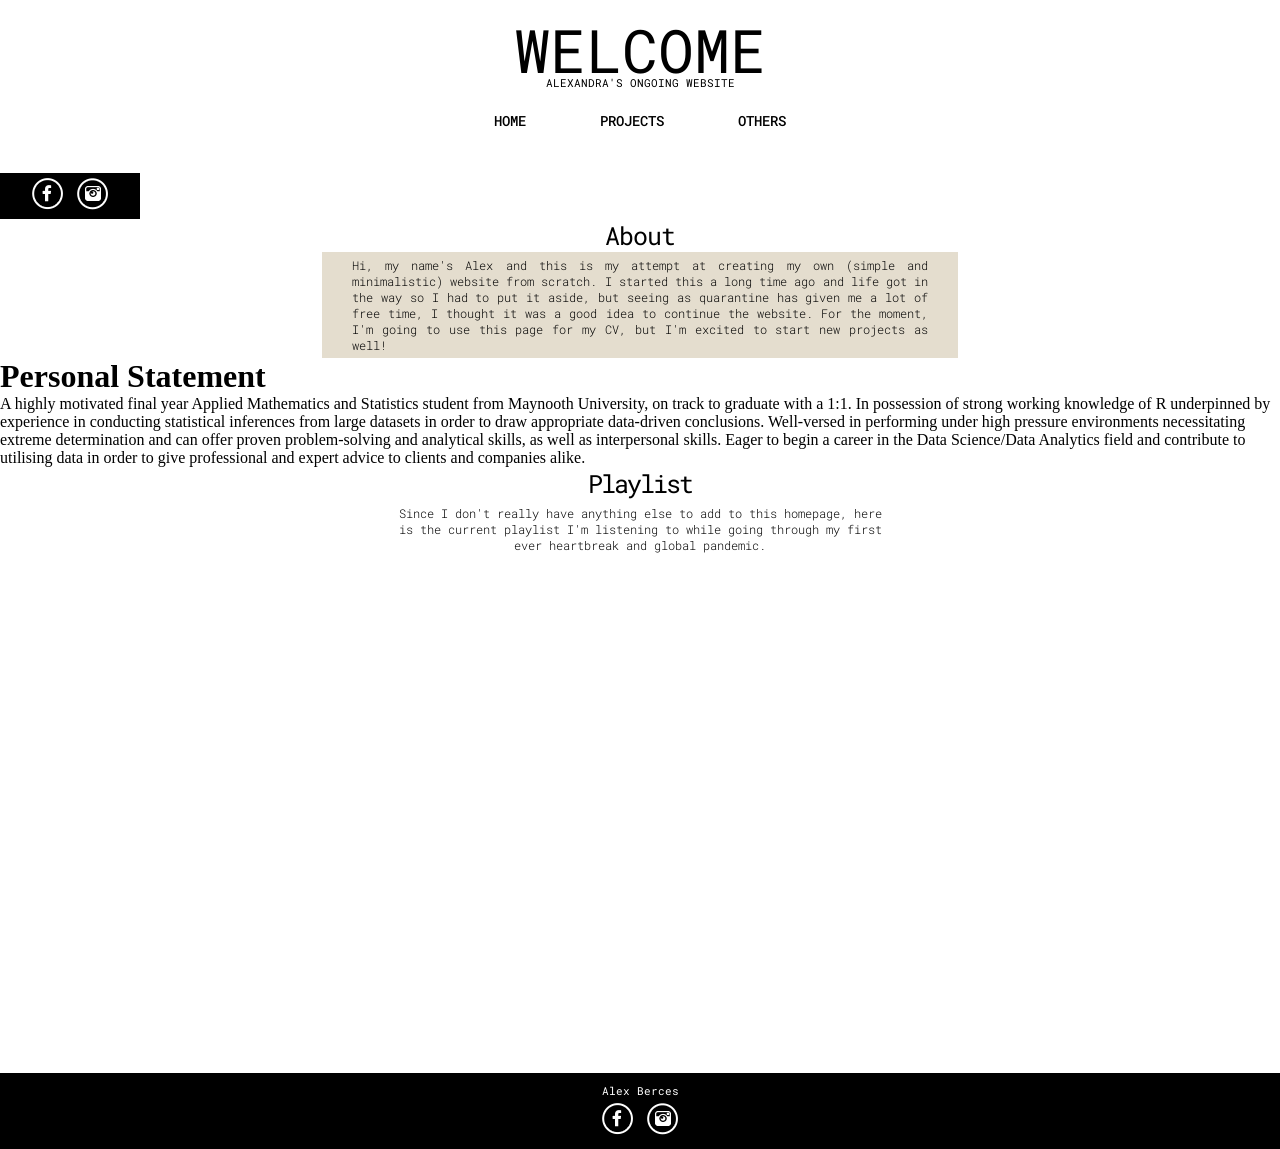
==== home.html @ 8e077fb0 "Update home.html" ====
<DOCTYPE html>
<html>
    <head>
        <title>Alexandra Berces</title>
        <link type="text/css" rel="stylesheet" href="home.css">
        <link rel="icon" href="favicon.ico">
        <link href="https://fonts.googleapis.com/css?family=Roboto+Mono:100,300,400,500" rel="stylesheet">
    </head>
    <body>
        <div class="header">
        <p id="welcome">Welcome</p>
        <p id="intro">Alexandra's Ongoing Website</p>
        </div>
        <div class="nav">
            <p id="Home"><a href="home.html">Home</a></p>
            <p id="Projects"><a href="projects.html">Projects</a></p>
            <p id="Others"><a href="others.html">Others</a></p>
        </div>
        
        <div class="social">
            <a href="http://facebook.com"><img src="facebook.png"></a>
            <a href="http://instagram.com/aloberces"><img src="instagram.png"></a>
        </div>
        
        <div class="about">
            <h1 id="About">About</h1>
            <div id="aboutme"><p>Hi, my name's Alex and this is my attempt at creating my own (simple and minimalistic) website from scratch. I started this a long time ago and life got in the way so I had to put it aside, but seeing as quarantine has given me a lot of free time, I thought it was a good idea to continue the website. For the moment, I'm going to use this page for my CV, but I'm excited to start new projects as well!</p></div>
        </div>
        
        <div class="pp">
            <h1 id="pp">Personal Statement</h1>
            <div id="pp"><p>A highly motivated final year Applied Mathematics and Statistics student from Maynooth University, on track to graduate with a 1:1. In possession of strong working knowledge of R underpinned by experience in conducting statistical inferences from large datasets in order to draw appropriate data-driven conclusions. Well-versed in performing under high pressure environments necessitating extreme determination and can offer proven problem-solving and analytical skills, as well as interpersonal skills.
Eager to begin a career in the Data Science/Data Analytics field and contribute to utilising data in order to give professional and expert advice to clients and companies alike.</p></div>
        </div>
        
        <div class="playlist">
            <h1 id="playlist">Playlist</h1>
            <p>Since I don't really have anything else to add to this homepage, here is the current playlist I'm listening to while going through my first ever heartbreak and global pandemic.</p>
            <iframe src="https://open.spotify.com/embed/playlist/742BG7AwKCGA3WGhlbBtbp" width="300" height="480" frameborder="0" allowtransparency="true" allow="encrypted-media"></iframe>
        </div>
        
        <div class="footer">
            <p>Alex Berces</p>
            <div id="socialfooter">
            <a href="http://facebook.com"><img src="facebook.png"></a>
            <a href="http://instagram.com/aloberces"><img src="instagram.png"></a>
            </div>
        </div>
    </body>
</html>
---- home.css ----
* {
    margin: 0px;
}

#welcome {
    font-family: Roboto Mono;
    font-size: 60px;
    text-transform: uppercase;
    font-weight: 400;
}

#intro {
    text-align: center;
    position: relative;
    top: -14px;
    font-family: Roboto Mono;
    text-transform: uppercase;
    font-size: 11px;
}

.header {
    text-align: center;
    margin-top: 10px;
}

.nav {
    width: 100%;
    min-width: 100%;
    position: relative;
    align-content: center;
    text-align: center;
}

.nav p {
    position: relative;
    top: -28px;
    align-content: center;
    display: inline-block;
    text-align: center;
    color: black;
    font-family: Roboto Mono;
    text-transform: uppercase;
    font-size: 14px;
    font-weight: 500;
    margin: 20px;
    margin-bottom: 0px;
}

.nav a {
    display: inline-block;
    text-decoration: none;
    color: black;
    padding: 15px;
    transition: all 0.6s ease 0s;
}


.nav a:hover { 
    color: white;
    background-color: black;
}

.nav a:hover {
    color: white;
}

.about {
    text-align: justify;
    align-content: center;
    position: relative;
}

#about {
    width: 100%;
    font-family: Roboto Mono;
    font-weight: 400;
    font-size: 25px;
    text-align: center;
    color: black;
    letter-spacing: -1px;
}

#aboutme {
    max-width: 45%;
    min-width: 45%;
    background-color: #E4DDCE;
    position: relative;
    align-content: center;
    padding-top: 5px;
    padding-bottom: 5px;
    padding-left: 30px;
    padding-right: 30px;
    margin-left: auto;
    margin-right: auto;
    text-align: justify;
    color: black;
    font-family: Roboto Mono;
    font-size: 12px;
    font-weight: 300;
}

.social {
    position: static;
    width: 140px;
    background-color: black;
    text-align: center;
}

.social img {
    margin: 5px;
}

.social a {
    text-align: center;
    border: 0px;
    position: relative;
}

.interests {
    width: 100%;
    height: 250px;
    align-content: center;
    text-align: center;
    display: inline-block;
    position: relative;
    top: 15px;
    min-width: 100%;
    max-width: 100%;
    margin-left: auto;
    margin-right: auto;
}

#interests {
    width: 100%;
    font-family: Roboto Mono;
    font-weight: 400;
    font-size: 25px;
    text-align: center;
    color: black;
    letter-spacing: -2px;
    padding-bottom: 5px;
}

.interests div {
    display: inline-block;
    align-content: center;
    text-align: center;
    margin: 0px;
    height: 180px;
}

.interests img {
    min-height: 180px;
    max-height: 180px;
    margin: 0px;
}

.interests div p {
    position: relative;
    top: -180px;
    height: 105px;
    padding-top: 75px;
    font-family: Roboto Mono;
    font-size: 13px;
    text-transform: uppercase;
    color: transparent;
}

.interests div p:hover {
    transition: all 0.6s ease 0s;
    background-color: black; opacity: 0.9;
    color: white;
}

#movies p {
    margin: 0px;
}

#manga p {
    margin: 0px;
}

#anime p {
    margin: 0px;
}

.playlist {
    position: relative;
}

#playlist {
    position: relative;
    width: 100%;
    font-family: Roboto Mono;
    font-weight: 400;
    font-size: 25px;
    text-align: center;
    color: black;
    letter-spacing: -2px;
    padding-bottom: 5px;
}

.playlist p {
    position: relative;
    align-content: center;
    text-align: center;
    color: black;
    font-family: Roboto Mono;
    font-size: 12px;
    font-weight: 300;
    margin-bottom: 10px;
    max-width: 500px;
    min-width: 500px;
    margin-left: auto;
    margin-right: auto;
}

iframe {
    max-width: 400px;
    width: 400px;
    position: relative;
    margin-left: auto;
    margin-right: auto;
    display: block;
}

.footer {
    position: relative;
    top: 30px;
    width: 100%;
    background-color: black;
    height: 60px;
    max-height: 60px;
}

.footer p {
    padding-top: 10px;
    text-align: center;
    color: white;
    font-family: Roboto Mono;
    font-size: 11px;
    font-weight: 100px;
}


#socialfooter {
    position: static;
    width: 100%;
    background-color: black;
    text-align: center;
    padding-bottom: 5px;
}

#socialfooter img {
    margin: 5px;
}

#socialfooter a {
    text-align: center;
    border: 0px;
    position: relative;
}
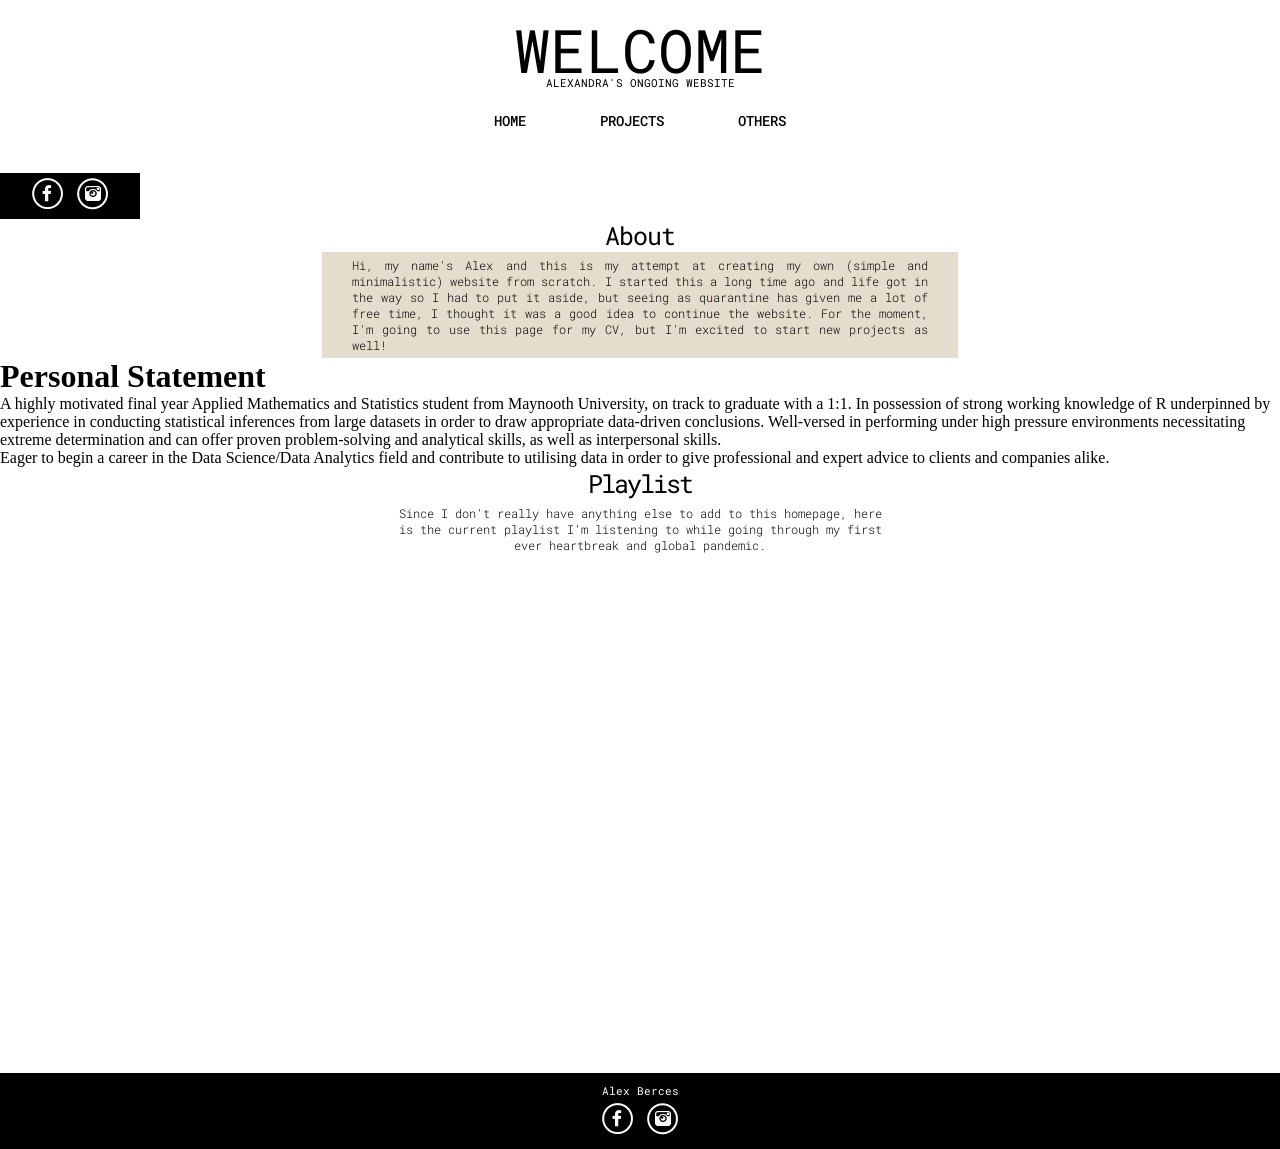
==== commit 9b32f3d8: "Update home.html" ====
--- a/home.html
+++ b/home.html
@@ -28,9 +28,9 @@
         </div>
         
         <div class="pp">
-            <h1 id="pp">Personal Statement</h1>
-            <div id="pp"><p>A highly motivated final year Applied Mathematics and Statistics student from Maynooth University, on track to graduate with a 1:1. In possession of strong working knowledge of R underpinned by experience in conducting statistical inferences from large datasets in order to draw appropriate data-driven conclusions. Well-versed in performing under high pressure environments necessitating extreme determination and can offer proven problem-solving and analytical skills, as well as interpersonal skills.
-Eager to begin a career in the Data Science/Data Analytics field and contribute to utilising data in order to give professional and expert advice to clients and companies alike.</p></div>
+            <h1 id="pptitle">Personal Statement</h1>
+            <div id="pp"><p>A highly motivated final year Applied Mathematics and Statistics student from Maynooth University, on track to graduate with a 1:1. In possession of strong working knowledge of R underpinned by experience in conducting statistical inferences from large datasets in order to draw appropriate data-driven conclusions. Well-versed in performing under high pressure environments necessitating extreme determination and can offer proven problem-solving and analytical skills, as well as interpersonal skills.</p>
+            <p>Eager to begin a career in the Data Science/Data Analytics field and contribute to utilising data in order to give professional and expert advice to clients and companies alike.</p></div>
         </div>
         
         <div class="playlist">
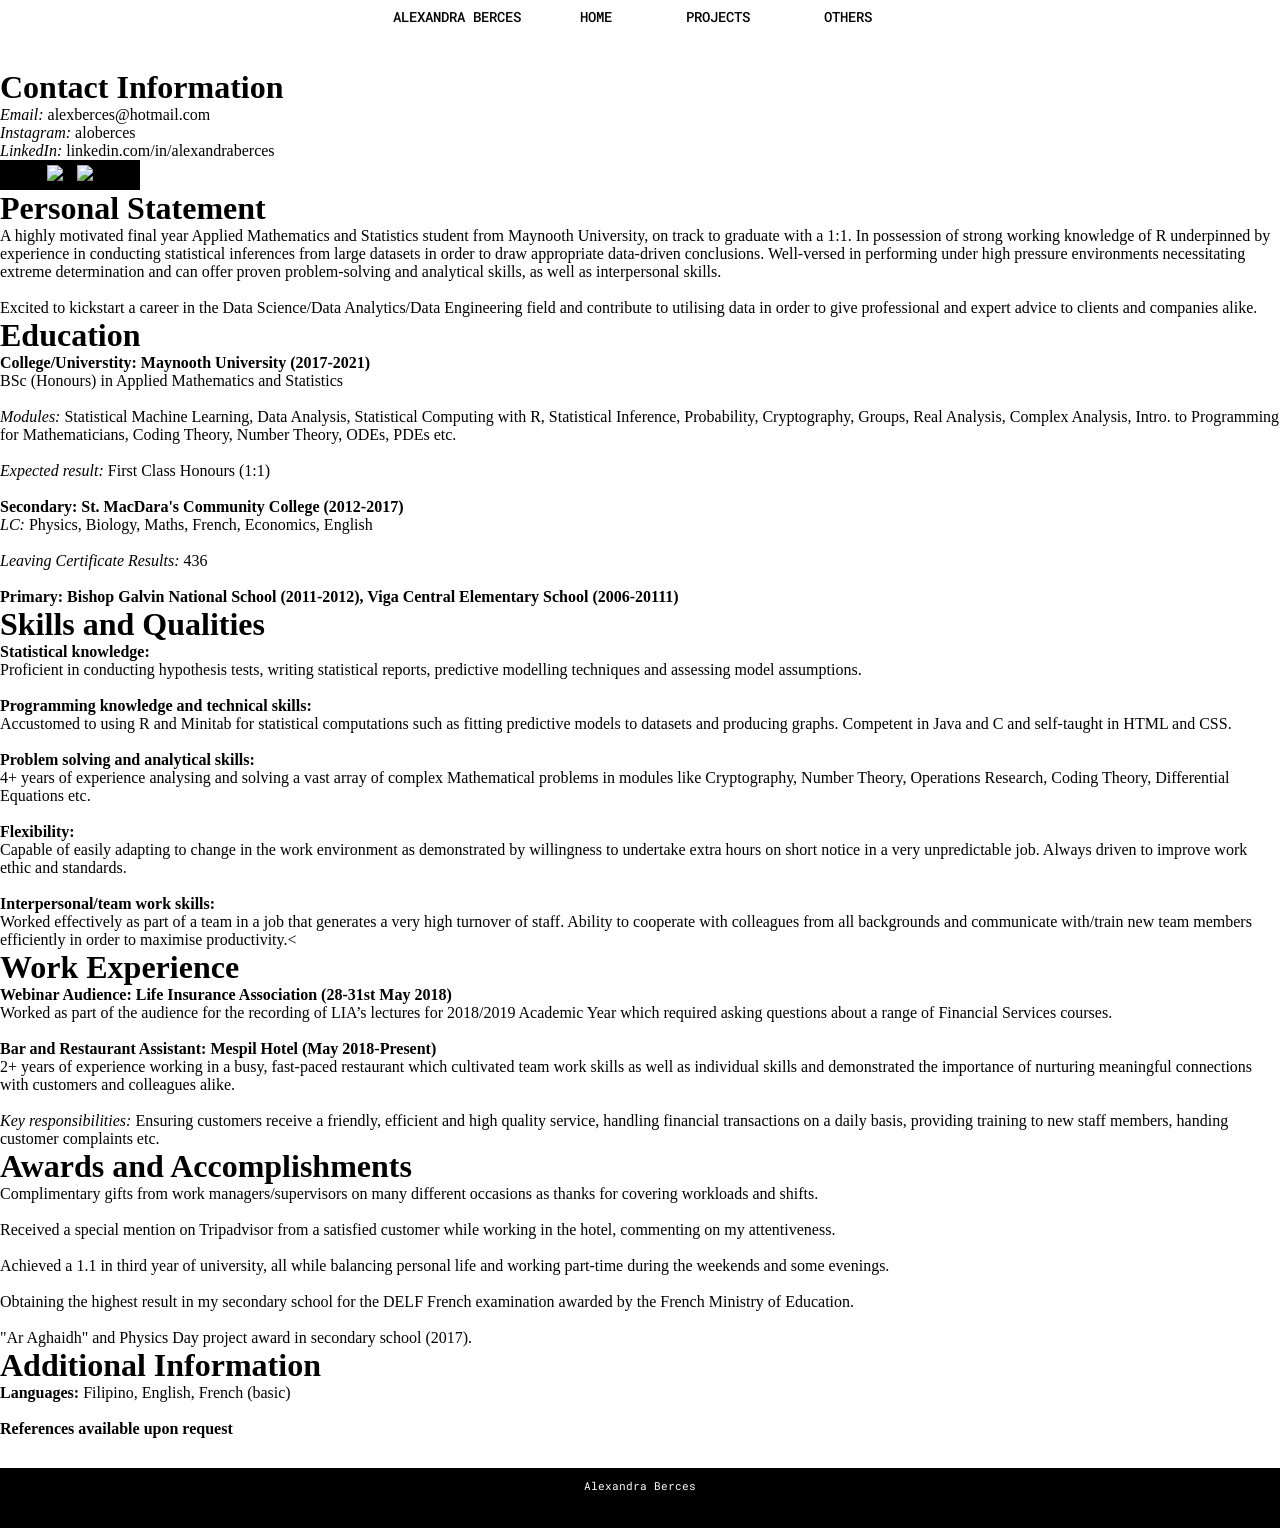
==== commit 793748ce: "Update home.html" ====
--- a/home.html
+++ b/home.html
@@ -7,44 +7,109 @@
         <link href="https://fonts.googleapis.com/css?family=Roboto+Mono:100,300,400,500" rel="stylesheet">
     </head>
     <body>
-        <div class="header">
-        <p id="welcome">Welcome</p>
-        <p id="intro">Alexandra's Ongoing Website</p>
-        </div>
         <div class="nav">
+            <p id="name">Alexandra Berces</p>
             <p id="Home"><a href="home.html">Home</a></p>
             <p id="Projects"><a href="projects.html">Projects</a></p>
             <p id="Others"><a href="others.html">Others</a></p>
         </div>
         
-        <div class="social">
-            <a href="http://facebook.com"><img src="facebook.png"></a>
-            <a href="http://instagram.com/aloberces"><img src="instagram.png"></a>
+        <!--<div class="about">
+            <h1 id="About">About</h1>
+            <div id="aboutme"><p>Hi, my name's Alex and this is my attempt at creating my own (simple and minimalistic) website from scratch. I started this a long time ago and life got in the way so I had to put it aside, but seeing as quarantine has given me a lot of free time, I thought it was a good idea to continue the website. For the moment, I'm going to use this page for my CV, but I'm excited to start new projects as well!</p></div>
+        </div>-->
+
+        <div class="contact">
+            <h1 id="contacttitle">Contact Information</h1>
+            <div id="contact">
+                <p>
+                <i>Email: </i>alexberces@hotmail.com<br>
+                <i>Instagram: </i>aloberces<br>
+                <i>LinkedIn: </i>linkedin.com/in/alexandraberces
+                </p>
+            </div>
         </div>
         
-        <div class="about">
-            <h1 id="About">About</h1>
-            <div id="aboutme"><p>Hi, my name's Alex and this is my attempt at creating my own (simple and minimalistic) website from scratch. I started this a long time ago and life got in the way so I had to put it aside, but seeing as quarantine has given me a lot of free time, I thought it was a good idea to continue the website. For the moment, I'm going to use this page for my CV, but I'm excited to start new projects as well!</p></div>
+        <div class="social">
+            <a href="http://linkedin.com/in/alexberces"><img src="linkedin.png"></a>
+            <a href="http://instagram.com/aloberces"><img src="insta.png"></a>
         </div>
         
         <div class="pp">
             <h1 id="pptitle">Personal Statement</h1>
-            <div id="pp"><p>A highly motivated final year Applied Mathematics and Statistics student from Maynooth University, on track to graduate with a 1:1. In possession of strong working knowledge of R underpinned by experience in conducting statistical inferences from large datasets in order to draw appropriate data-driven conclusions. Well-versed in performing under high pressure environments necessitating extreme determination and can offer proven problem-solving and analytical skills, as well as interpersonal skills.</p>
-            <p>Eager to begin a career in the Data Science/Data Analytics field and contribute to utilising data in order to give professional and expert advice to clients and companies alike.</p></div>
+            <div id="pp">
+                <p>A highly motivated final year Applied Mathematics and Statistics student from Maynooth University, on track to graduate with a 1:1. In possession of strong working knowledge of R underpinned by experience in conducting statistical inferences from large datasets in order to draw appropriate data-driven conclusions. Well-versed in performing under high pressure environments necessitating extreme determination and can offer proven problem-solving and analytical skills, as well as interpersonal skills.<br><br>Excited to kickstart a career in the Data Science/Data Analytics/Data Engineering field and contribute to utilising data in order to give professional and expert advice to clients and companies alike.</p>
+            </div>
         </div>
         
-        <div class="playlist">
-            <h1 id="playlist">Playlist</h1>
-            <p>Since I don't really have anything else to add to this homepage, here is the current playlist I'm listening to while going through my first ever heartbreak and global pandemic.</p>
-            <iframe src="https://open.spotify.com/embed/playlist/742BG7AwKCGA3WGhlbBtbp" width="300" height="480" frameborder="0" allowtransparency="true" allow="encrypted-media"></iframe>
+        <div class="education">
+            <h1 id="edutitle">Education</h1>
+            <div id="education">
+                <p>
+                <strong>College/Universtity: Maynooth University (2017-2021)</strong><br>
+                BSc (Honours) in Applied Mathematics and Statistics<br><br>
+                <i>Modules:</i> Statistical Machine Learning, Data Analysis, Statistical Computing with R, Statistical Inference, Probability, Cryptography, Groups, Real Analysis, Complex Analysis, Intro. to Programming for Mathematicians, Coding Theory, Number Theory, ODEs, PDEs etc.<br><br>
+                <i>Expected result: </i>First Class Honours (1:1)<br><br>
+                <strong>Secondary: St. MacDara's Community College (2012-2017)</strong><br>
+                <i>LC:</i> Physics, Biology, Maths, French, Economics, English<br><br>
+                <i>Leaving Certificate Results:</i> 436<br><br>
+                <strong>Primary: Bishop Galvin National School (2011-2012), Viga Central Elementary School (2006-20111)</strong><br>
+                </p>
+            </div>
+        </div>
+        
+        <div class="skills">
+            <h1 id="skillstitle">Skills and Qualities</h1>
+            <div id="skills">
+                <p>
+                <strong>Statistical knowledge:</strong><br>
+                Proficient in conducting hypothesis tests, writing statistical reports, predictive modelling techniques and assessing model assumptions.<br><br>
+                <strong>Programming knowledge and technical skills:</strong><br>
+                Accustomed to using R and Minitab for statistical computations such as fitting predictive models to datasets and producing graphs. Competent in Java and C and self-taught in HTML and CSS.<br><br>
+                <strong>Problem solving and analytical skills:</strong><br>
+                4+ years of experience analysing and solving a vast array of complex Mathematical problems in modules like Cryptography, Number Theory, Operations Research, Coding Theory, Differential Equations etc.<br><br>
+                <strong>Flexibility:</strong><br>
+                Capable of easily adapting to change in the work environment as demonstrated by willingness to undertake extra hours on short notice in a very unpredictable job. Always driven to improve work ethic and standards.<br><br>
+                <strong>Interpersonal/team work skills:</strong><br>
+                Worked effectively as part of a team in a job that generates a very high turnover of staff. Ability to cooperate with colleagues from all backgrounds and communicate with/train new team members efficiently in order to maximise productivity.<
+                </p>
+            </div>
+        </div>
+        
+        <div class="work">
+            <h1 id="worktitle">Work Experience</h1>
+            <div id="work">
+                <p>
+                <strong>Webinar Audience: Life Insurance Association (28-31st May 2018)</strong><br>
+                Worked as part of the audience for the recording of LIA’s lectures for 2018/2019 Academic Year which required asking questions about a range of Financial Services courses.<br><br>
+                <strong>Bar and Restaurant Assistant: Mespil Hotel (May 2018-Present)</strong><br>
+                2+ years of experience working in a busy, fast-paced restaurant which cultivated team work skills as well as individual skills and demonstrated the importance of nurturing meaningful connections with customers and colleagues alike.<br><br>
+                <i>Key responsibilities: </i>Ensuring customers receive a friendly, efficient and high quality service, handling financial transactions on a daily basis, providing training to new staff members, handing customer complaints etc.
+                </p>
+            </div>
+        </div>
+        
+        <div class="awards">
+            <h1 id=awardstitle>Awards and Accomplishments</h1>
+            <div id="awards">
+                <p>
+                Complimentary gifts from work managers/supervisors on many different occasions as thanks for covering workloads and shifts.<br><br>Received a special mention on Tripadvisor from a satisfied customer while working in the hotel, commenting on my attentiveness.<br><br>Achieved a 1.1 in third year of university, all while balancing personal life and working part-time during the weekends and some evenings.<br><br>Obtaining the highest result in my secondary school for the DELF French examination awarded by the French Ministry of Education.<br><br>"Ar Aghaidh" and Physics Day project award in secondary school (2017).
+                </p>
+            </div>
+        </div>
+        
+        <div class="addinfo">
+            <h1 id="addinfotitle">Additional Information</h1>
+            <div id="addinfo">
+                <p><strong>Languages: </strong>Filipino, English, French (basic)<br><br>
+                <strong>References available upon request</strong>
+                </p>
+            </div>
         </div>
         
         <div class="footer">
-            <p>Alex Berces</p>
-            <div id="socialfooter">
-            <a href="http://facebook.com"><img src="facebook.png"></a>
-            <a href="http://instagram.com/aloberces"><img src="instagram.png"></a>
-            </div>
+            <div id="footer">
+            <p>Alexandra Berces</p></div>
         </div>
     </body>
 </html>
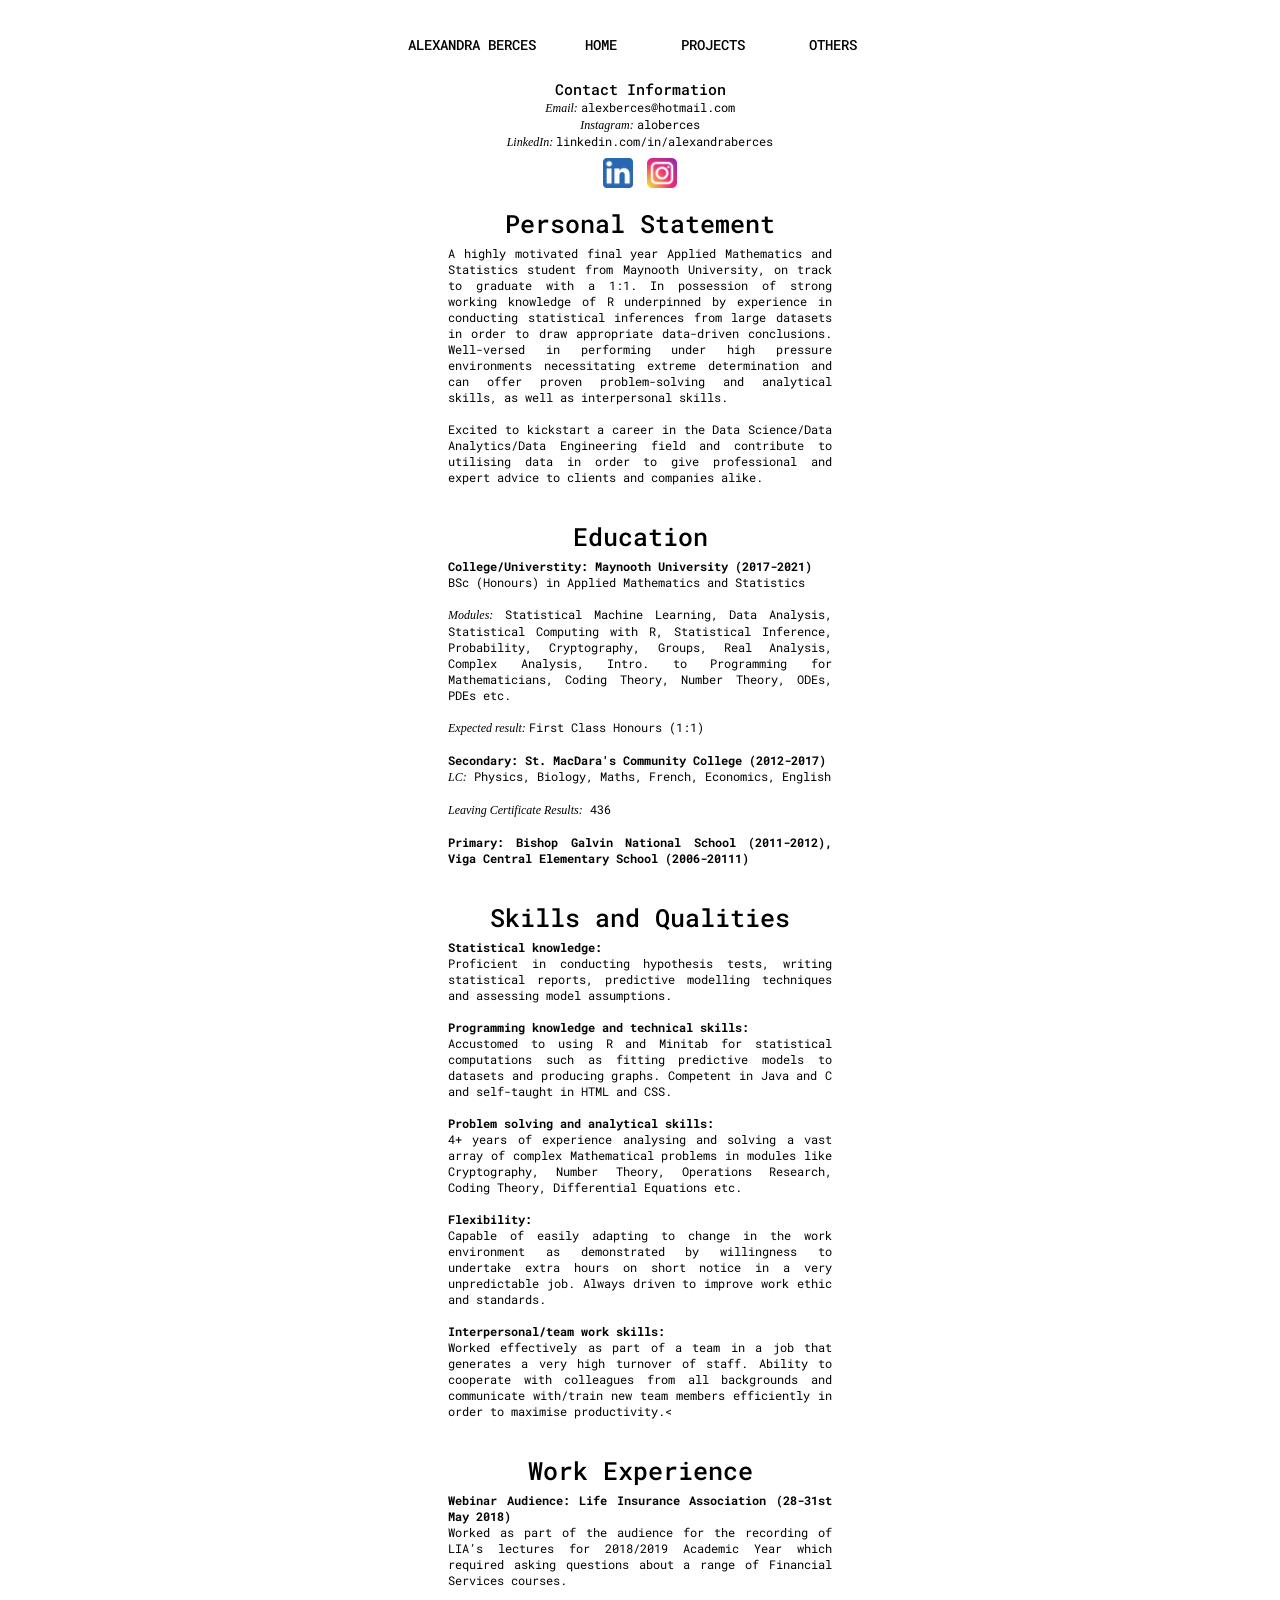
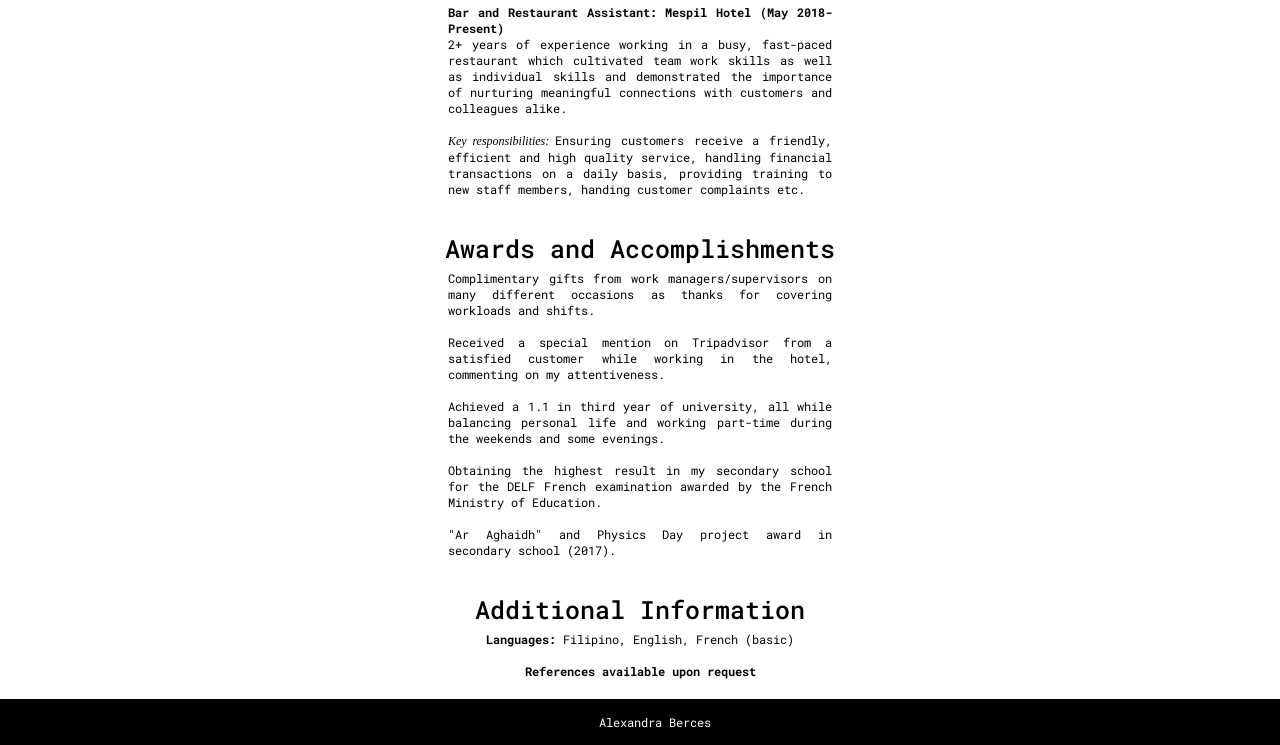
==== commit 7848ee12: "Update home.html" ====
--- a/home.html
+++ b/home.html
@@ -31,7 +31,7 @@
         </div>
         
         <div class="social">
-            <a href="http://linkedin.com/in/alexberces"><img src="linkedin.png"></a>
+            <a href="http://linkedin.com/in/alexandraberces"><img src="linkedin.png"></a>
             <a href="http://instagram.com/aloberces"><img src="insta.png"></a>
         </div>
         
--- a/home.css
+++ b/home.css
@@ -2,40 +2,35 @@
     margin: 0px;
 }
 
-#welcome {
-    font-family: Roboto Mono;
-    font-size: 60px;
-    text-transform: uppercase;
-    font-weight: 400;
-}
-
-#intro {
-    text-align: center;
-    position: relative;
-    top: -14px;
-    font-family: Roboto Mono;
-    text-transform: uppercase;
-    font-size: 11px;
-}
-
-.header {
-    text-align: center;
-    margin-top: 10px;
+#contents {
+    display: inline-block;
+}
+
+#name {
+    font-family: Roboto Mono;
+    color: black;
+    font-size: 45px;
+    font-weight: 500;
+}
+
+#name {
+    font-size: 14px;
+    align-content: left;
 }
 
 .nav {
-    width: 100%;
-    min-width: 100%;
+    padding-top: 20px;
+    width: 100%;
+    min-width: 50%;
     position: relative;
     align-content: center;
     text-align: center;
 }
 
 .nav p {
-    position: relative;
-    top: -28px;
-    align-content: center;
-    display: inline-block;
+    padding: 15px;
+    position: relative;
+    display: inline;
     text-align: center;
     color: black;
     font-family: Roboto Mono;
@@ -44,6 +39,8 @@
     font-weight: 500;
     margin: 20px;
     margin-bottom: 0px;
+    margin-left: auto;
+    margin-right: auto;
 }
 
 .nav a {
@@ -64,7 +61,34 @@
     color: white;
 }
 
-.about {
+.contact {
+    padding-top: 10px;
+    width: 100%;
+    display: inline-block;
+    position: relative;
+    font-family: Roboto Mono;
+}
+
+#contacttitle {
+    width: 100%;
+    font-family: Roboto Mono;
+    font-weight: 500;
+    font-size: 15px;
+    text-align: center;
+    color: black;
+}
+
+.contact div p {
+    width: 100%;
+    margin-left: auto;
+    margin-right: auto;
+    position: relative;
+    text-align: center;
+    font-family: Roboto Mono;
+    font-size: 12px;
+}
+
+/*.about {
     text-align: justify;
     align-content: center;
     position: relative;
@@ -73,41 +97,42 @@
 #about {
     width: 100%;
     font-family: Roboto Mono;
+    font-weight: 500;
+    font-size: 25px;
+    text-align: center;
+    color: black;
+    letter-spacing: 1px;
+}
+
+#aboutme {
+    max-width: 50%;
+    min-width: 50%;
+    background-color: #FFDE0A;
+    position: relative;
+    align-content: center;
+    padding-top: 5px;
+    padding-bottom: 5px;
+    padding-left: 30px;
+    padding-right: 30px;
+    margin-left: auto;
+    margin-right: auto;
+    text-align: justify;
+    color: black;
+    font-family: Roboto Mono;
+    font-size: 12px;
     font-weight: 400;
-    font-size: 25px;
-    text-align: center;
-    color: black;
-    letter-spacing: -1px;
-}
-
-#aboutme {
-    max-width: 45%;
-    min-width: 45%;
-    background-color: #E4DDCE;
-    position: relative;
-    align-content: center;
-    padding-top: 5px;
-    padding-bottom: 5px;
-    padding-left: 30px;
-    padding-right: 30px;
-    margin-left: auto;
-    margin-right: auto;
-    text-align: justify;
-    color: black;
-    font-family: Roboto Mono;
-    font-size: 12px;
-    font-weight: 300;
-}
+}*/
 
 .social {
     position: static;
-    width: 140px;
-    background-color: black;
-    text-align: center;
+    width: 100%;
+    text-align: center;
+    padding-top: 3px;
 }
 
 .social img {
     margin: 5px;
+    width: 30px;
 }
 
 .social a {
@@ -116,46 +141,45 @@
     position: relative;
 }
 
-.interests {
-    width: 100%;
-    height: 250px;
-    align-content: center;
-    text-align: center;
-    display: inline-block;
-    position: relative;
-    top: 15px;
-    min-width: 100%;
-    max-width: 100%;
-    margin-left: auto;
-    margin-right: auto;
-}
-
-#interests {
-    width: 100%;
-    font-family: Roboto Mono;
-    font-weight: 400;
-    font-size: 25px;
-    text-align: center;
-    color: black;
-    letter-spacing: -2px;
-    padding-bottom: 5px;
-}
-
-.interests div {
-    display: inline-block;
-    align-content: center;
-    text-align: center;
-    margin: 0px;
-    height: 180px;
-}
-
-.interests img {
+.pp {
+    width: 100%;
+    align-content: center;
+    text-align: center;
+    display: inline-block;
+}
+
+#pptitle {
+    padding-top: 10px;
+    width: 100%;
+    font-family: Roboto Mono;
+    font-weight: 500;
+    font-size: 25px;
+    color: black;
+    text-align: center;
+}
+
+.pp div p{
+    width: 30%;
+    position: relative;
+    margin-left: auto;
+    margin-right: auto;
+    padding-top: 5px;
+    padding-bottom: 5px;
+    padding-left: 30px;
+    padding-right: 30px;
+    text-align: justify;
+    font-family: Roboto Mono;
+    font-size: 12px;
+    align-content: center;
+}
+
+/*.pp img {
     min-height: 180px;
     max-height: 180px;
     margin: 0px;
 }
 
-.interests div p {
+.pp div p {
     position: relative;
     top: -180px;
     height: 105px;
@@ -166,97 +190,181 @@
     color: transparent;
 }
 
-.interests div p:hover {
+.pp div p:hover {
     transition: all 0.6s ease 0s;
     background-color: black; opacity: 0.9;
     color: white;
-}
-
-#movies p {
-    margin: 0px;
-}
-
-#manga p {
-    margin: 0px;
-}
-
-#anime p {
-    margin: 0px;
-}
-
-.playlist {
-    position: relative;
-}
-
-#playlist {
-    position: relative;
-    width: 100%;
-    font-family: Roboto Mono;
-    font-weight: 400;
-    font-size: 25px;
-    text-align: center;
-    color: black;
-    letter-spacing: -2px;
-    padding-bottom: 5px;
-}
-
-.playlist p {
-    position: relative;
-    align-content: center;
-    text-align: center;
-    color: black;
-    font-family: Roboto Mono;
-    font-size: 12px;
-    font-weight: 300;
-    margin-bottom: 10px;
-    max-width: 500px;
-    min-width: 500px;
-    margin-left: auto;
-    margin-right: auto;
-}
-
-iframe {
-    max-width: 400px;
-    width: 400px;
-    position: relative;
-    margin-left: auto;
-    margin-right: auto;
-    display: block;
-}
-
-.footer {
-    position: relative;
-    top: 30px;
+}*/
+
+.education {
+    width: 100%;
+    display: inline-block;
+    position: relative;
+}
+
+#edutitle {
+    padding-top: 30px;
+    width: 100%;
+    font-family: Roboto Mono;
+    font-weight: 500;
+    font-size: 25px;
+    text-align: center;
+    color: black;
+}
+
+.education div {
+    width: 30%;
+    margin-left: auto;
+    margin-right: auto;
+    position: relative;
+    padding-top: 5px;
+    padding-bottom: 5px;
+    padding-left: 30px;
+    padding-right: 30px;
+    text-align: justify;
+    font-family: Roboto Mono;
+    font-size: 12px;
+}
+
+.skills {
+    width: 100%;
+    display: inline-block;
+    position: relative;
+    font-family: Roboto Mono;
+}
+
+#skillstitle {
+    padding-top: 30px;
+    width: 100%;
+    font-family: Roboto Mono;
+    font-weight: 500;
+    font-size: 25px;
+    text-align: center;
+    color: black;
+}
+
+.skills div p {
+    width: 30%;
+    margin-left: auto;
+    margin-right: auto;
+    position: relative;
+    padding-top: 5px;
+    padding-bottom: 5px;
+    padding-left: 30px;
+    padding-right: 30px;
+    text-align: justify;
+    font-family: Roboto Mono;
+    font-size: 12px;
+}
+
+.work {
+    width: 100%;
+    display: inline-block;
+    position: relative;
+    font-family: Roboto Mono;
+}
+
+#worktitle {
+    padding-top: 30px;
+    width: 100%;
+    font-family: Roboto Mono;
+    font-weight: 500;
+    font-size: 25px;
+    text-align: center;
+    color: black;
+}
+
+.work div p {
+    width: 30%;
+    margin-left: auto;
+    margin-right: auto;
+    position: relative;
+    padding-top: 5px;
+    padding-bottom: 5px;
+    padding-left: 30px;
+    padding-right: 30px;
+    text-align: justify;
+    font-family: Roboto Mono;
+    font-size: 12px;
+}
+
+.awards {
+    width: 100%;
+    display: inline-block;
+    position: relative;
+    font-family: Roboto Mono;
+}
+
+#awardstitle {
+    padding-top: 30px;
+    width: 100%;
+    font-family: Roboto Mono;
+    font-weight: 500;
+    font-size: 25px;
+    text-align: center;
+    color: black;
+}
+
+.awards div p {
+    width: 30%;
+    margin-left: auto;
+    margin-right: auto;
+    position: relative;
+    padding-top: 5px;
+    padding-bottom: 5px;
+    padding-left: 30px;
+    padding-right: 30px;
+    text-align: justify;
+    font-family: Roboto Mono;
+    font-size: 12px;
+}
+
+.addinfo {
+    width: 100%;
+    display: inline-block;
+    position: relative;
+    font-family: Roboto Mono;
+    padding-bottom: 15px;
+}
+
+#addinfotitle {
+    padding-top: 30px;
+    width: 100%;
+    font-family: Roboto Mono;
+    font-weight: 500;
+    font-size: 25px;
+    text-align: center;
+    color: black;
+}
+
+.addinfo div p {
+    width: 30%;
+    margin-left: auto;
+    margin-right: auto;
+    position: relative;
+    padding-top: 5px;
+    padding-bottom: 5px;
+    padding-left: 30px;
+    padding-right: 30px;
+    text-align: center;
+    font-family: Roboto Mono;
+    font-size: 12px;
+}
+
+#footer {
+    
+    position: static;
     width: 100%;
     background-color: black;
-    height: 60px;
-    max-height: 60px;
-}
-
-.footer p {
-    padding-top: 10px;
-    text-align: center;
+
+}
+
+#footer p {
+    font-family: Roboto Mono;
+    font-size: 12px;
+    position: relative;
+    padding: 15px;
+    width: 100%;
     color: white;
-    font-family: Roboto Mono;
-    font-size: 11px;
-    font-weight: 100px;
-}
-
-
-#socialfooter {
-    position: static;
-    width: 100%;
-    background-color: black;
-    text-align: center;
-    padding-bottom: 5px;
-}
-
-#socialfooter img {
-    margin: 5px;
-}
-
-#socialfooter a {
-    text-align: center;
-    border: 0px;
-    position: relative;
-}
+    text-align: center;
+}
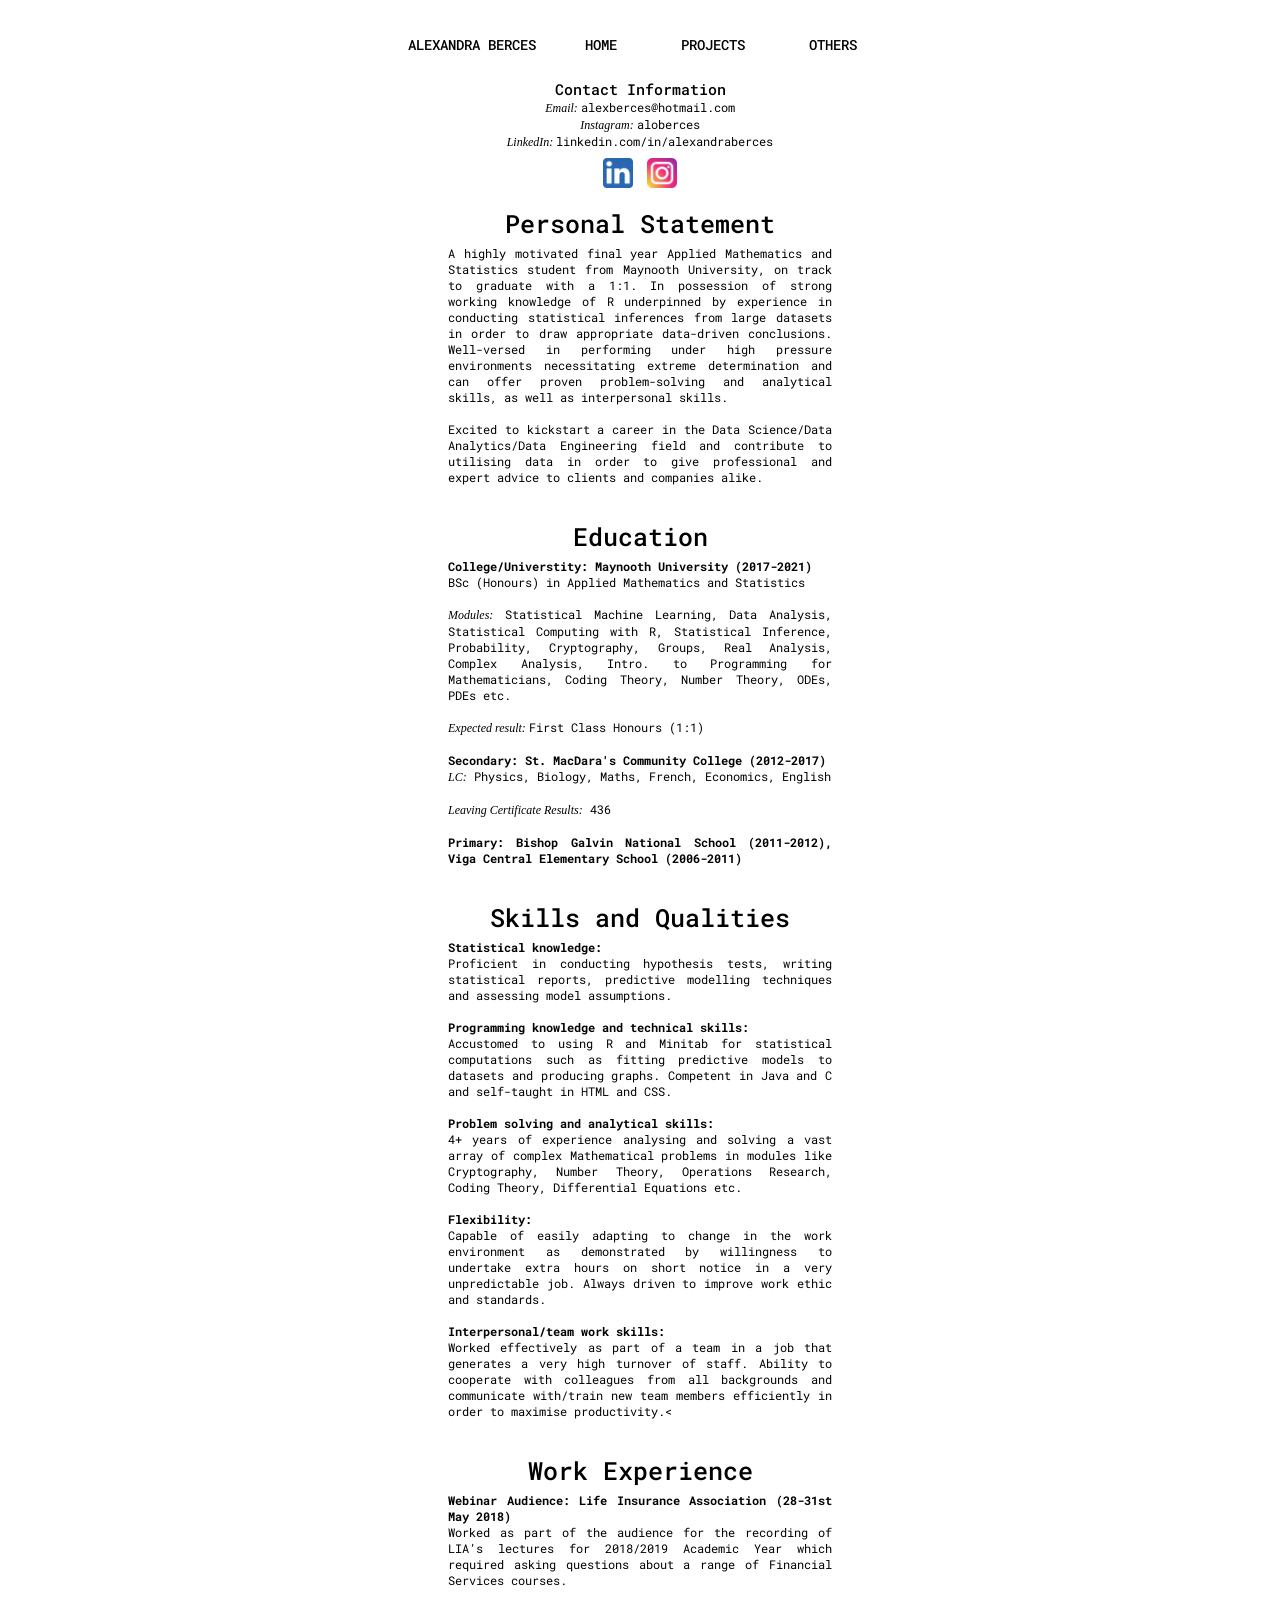
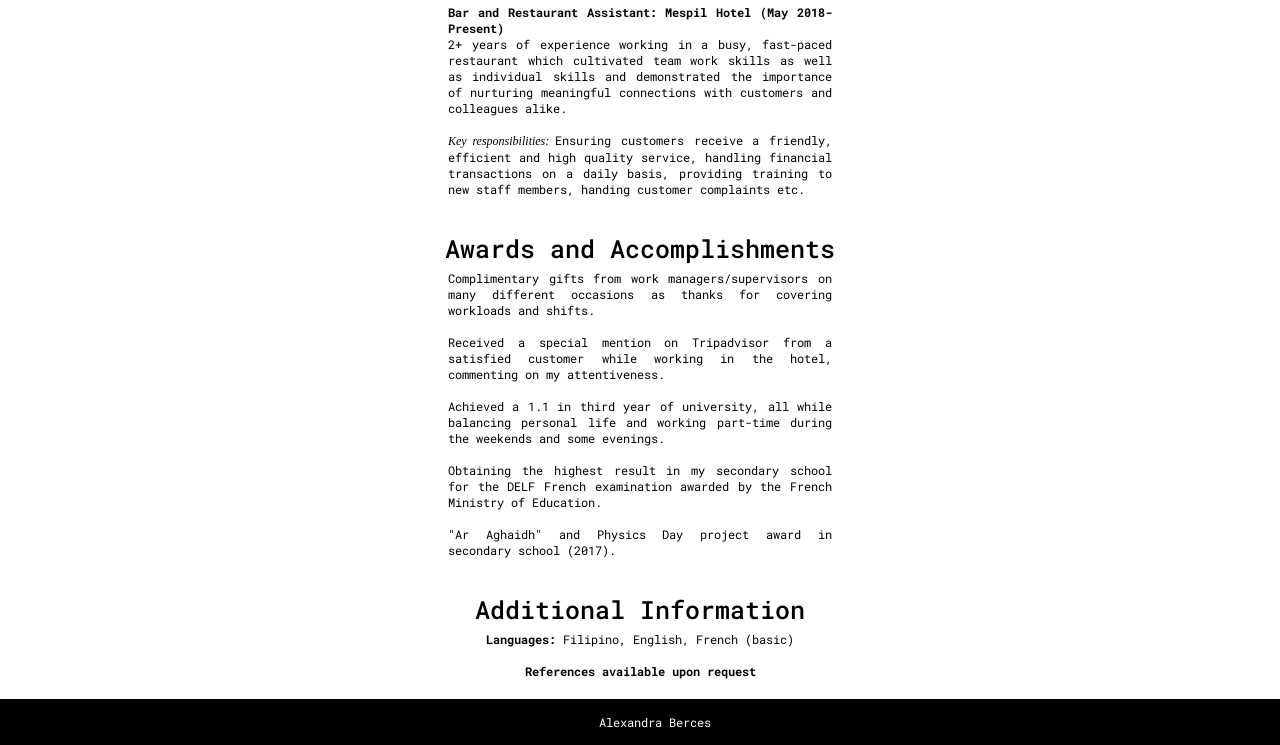
==== commit 0ecacaa2: "Update home.html" ====
--- a/home.html
+++ b/home.html
@@ -53,7 +53,7 @@
                 <strong>Secondary: St. MacDara's Community College (2012-2017)</strong><br>
                 <i>LC:</i> Physics, Biology, Maths, French, Economics, English<br><br>
                 <i>Leaving Certificate Results:</i> 436<br><br>
-                <strong>Primary: Bishop Galvin National School (2011-2012), Viga Central Elementary School (2006-20111)</strong><br>
+                <strong>Primary: Bishop Galvin National School (2011-2012), Viga Central Elementary School (2006-2011)</strong><br>
                 </p>
             </div>
         </div>
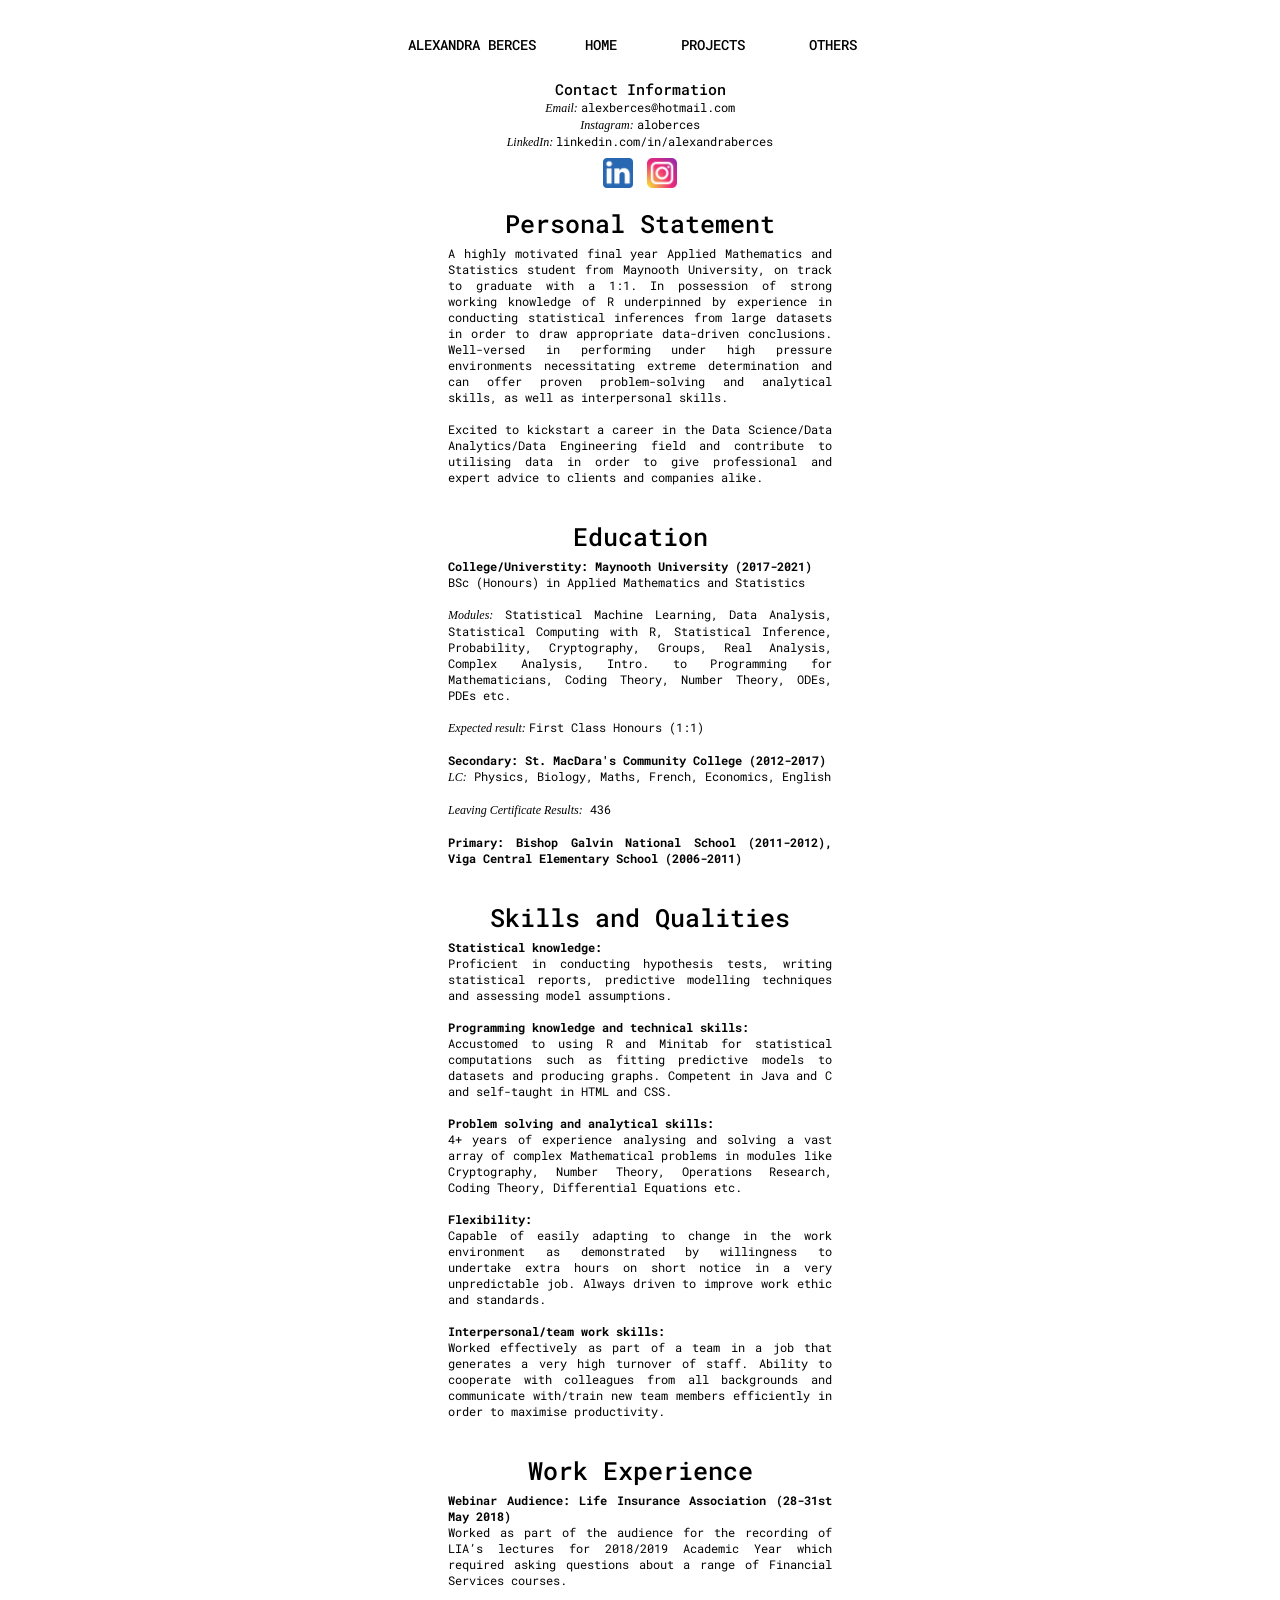
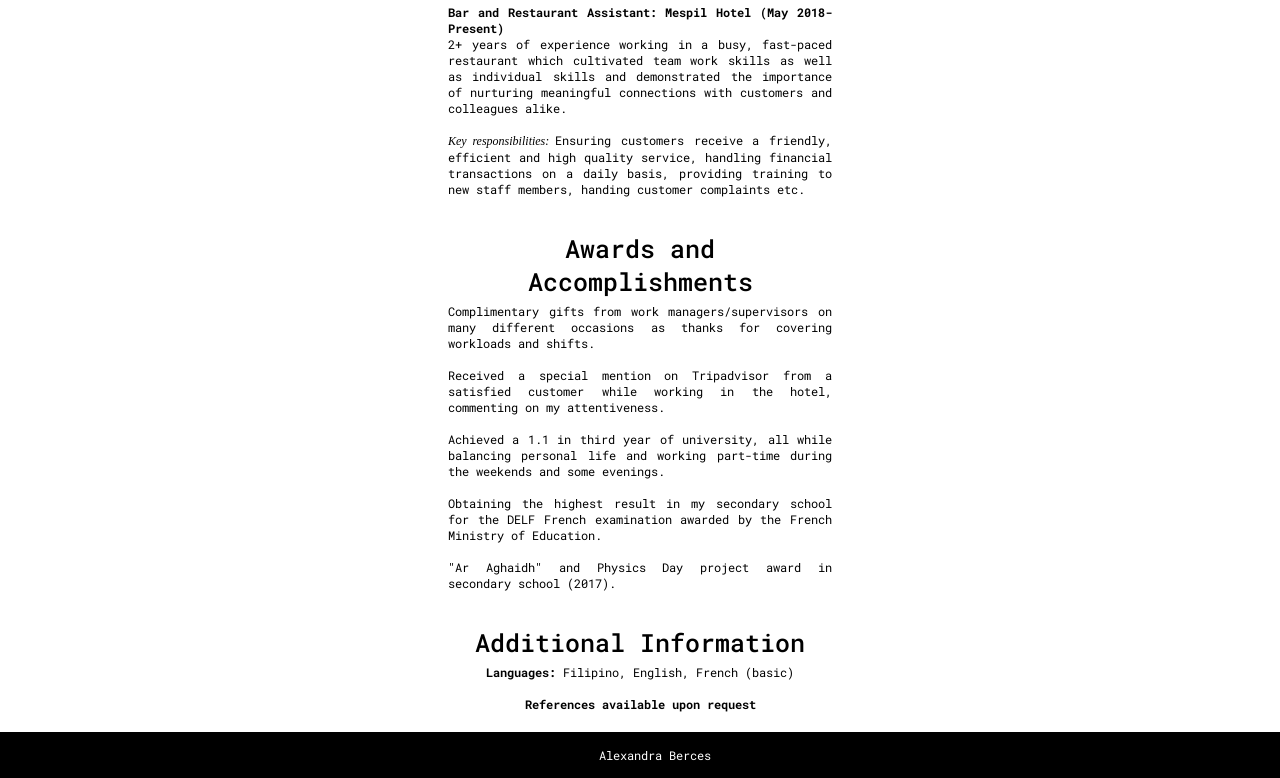
==== commit abbffe35: "Update home.html" ====
--- a/home.html
+++ b/home.html
@@ -71,7 +71,7 @@
                 <strong>Flexibility:</strong><br>
                 Capable of easily adapting to change in the work environment as demonstrated by willingness to undertake extra hours on short notice in a very unpredictable job. Always driven to improve work ethic and standards.<br><br>
                 <strong>Interpersonal/team work skills:</strong><br>
-                Worked effectively as part of a team in a job that generates a very high turnover of staff. Ability to cooperate with colleagues from all backgrounds and communicate with/train new team members efficiently in order to maximise productivity.<
+                Worked effectively as part of a team in a job that generates a very high turnover of staff. Ability to cooperate with colleagues from all backgrounds and communicate with/train new team members efficiently in order to maximise productivity.
                 </p>
             </div>
         </div>
--- a/home.css
+++ b/home.css
@@ -70,7 +70,9 @@
 }
 
 #contacttitle {
-    width: 100%;
+    width: 50%;
+    margin-left: auto;
+    margin-right: auto;
     font-family: Roboto Mono;
     font-weight: 500;
     font-size: 15px;
@@ -79,7 +81,7 @@
 }
 
 .contact div p {
-    width: 100%;
+    width: 30%;
     margin-left: auto;
     margin-right: auto;
     position: relative;
@@ -149,8 +151,10 @@
 }
 
 #pptitle {
+    width: 30%;
+    margin-left: auto;
+    margin-right: auto;
     padding-top: 10px;
-    width: 100%;
     font-family: Roboto Mono;
     font-weight: 500;
     font-size: 25px;
@@ -204,7 +208,9 @@
 
 #edutitle {
     padding-top: 30px;
-    width: 100%;
+    width: 30%;
+    margin-left: auto;
+    margin-right: auto;
     font-family: Roboto Mono;
     font-weight: 500;
     font-size: 25px;
@@ -235,7 +241,9 @@
 
 #skillstitle {
     padding-top: 30px;
-    width: 100%;
+    width: 30%;
+    margin-left: auto;
+    margin-right: auto;
     font-family: Roboto Mono;
     font-weight: 500;
     font-size: 25px;
@@ -297,7 +305,9 @@
 
 #awardstitle {
     padding-top: 30px;
-    width: 100%;
+    width: 30%;
+    margin-left: auto;
+    margin-right: auto;
     font-family: Roboto Mono;
     font-weight: 500;
     font-size: 25px;
@@ -329,7 +339,9 @@
 
 #addinfotitle {
     padding-top: 30px;
-    width: 100%;
+    width: 30%;
+    margin-left: auto;
+    margin-right: auto;
     font-family: Roboto Mono;
     font-weight: 500;
     font-size: 25px;
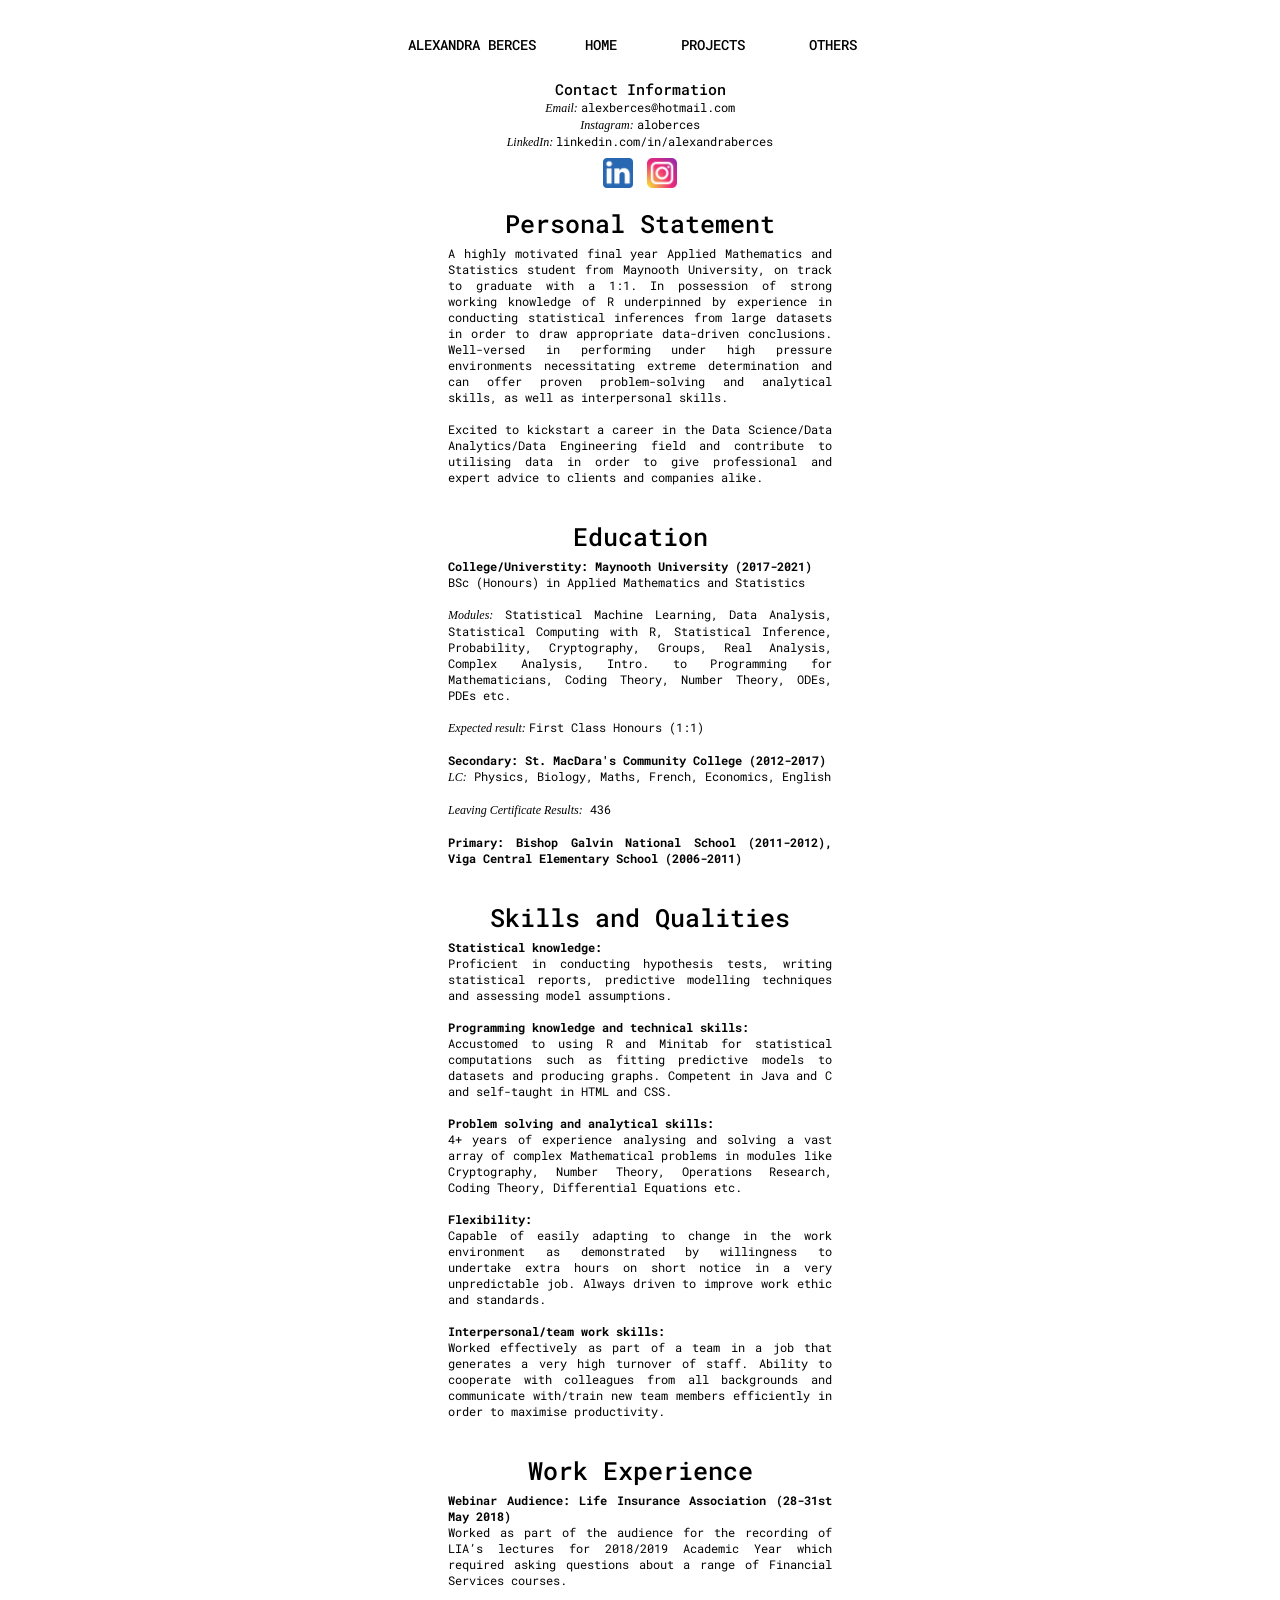
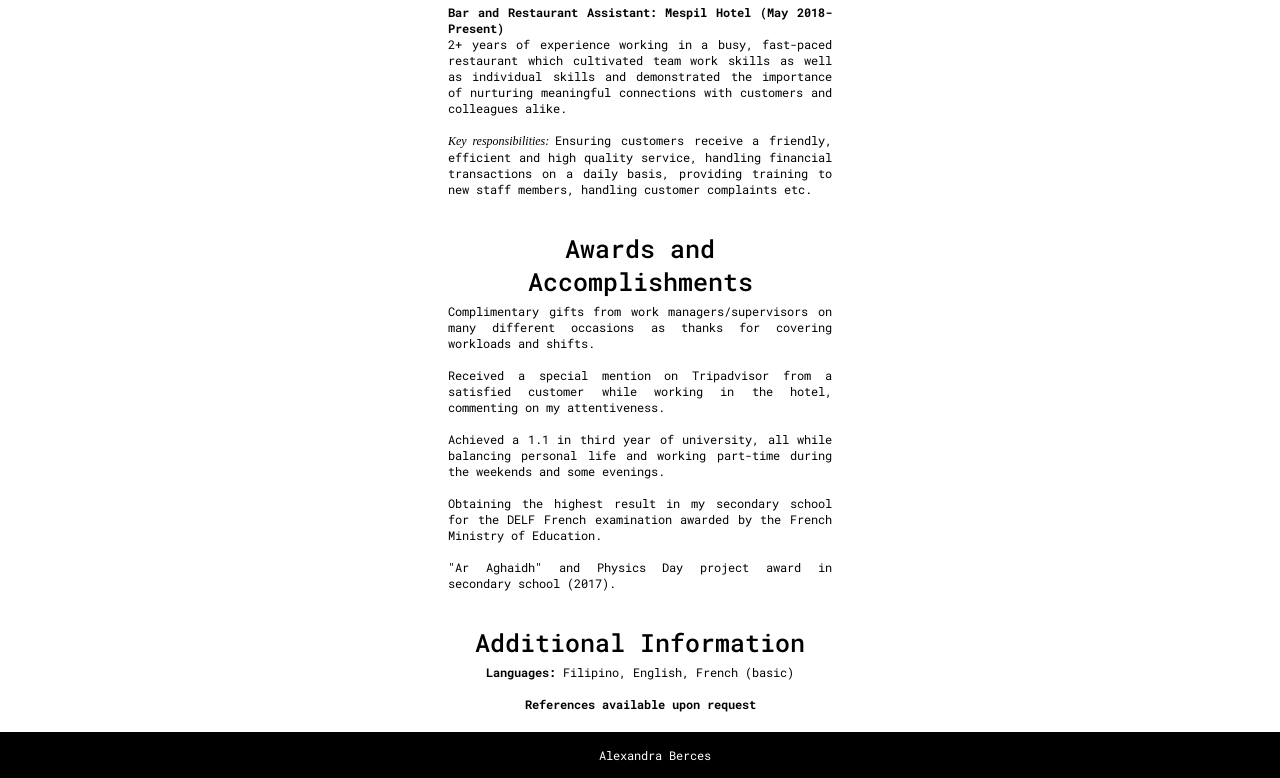
==== commit 62dbb127: "Update home.html" ====
--- a/home.html
+++ b/home.html
@@ -84,7 +84,7 @@
                 Worked as part of the audience for the recording of LIA’s lectures for 2018/2019 Academic Year which required asking questions about a range of Financial Services courses.<br><br>
                 <strong>Bar and Restaurant Assistant: Mespil Hotel (May 2018-Present)</strong><br>
                 2+ years of experience working in a busy, fast-paced restaurant which cultivated team work skills as well as individual skills and demonstrated the importance of nurturing meaningful connections with customers and colleagues alike.<br><br>
-                <i>Key responsibilities: </i>Ensuring customers receive a friendly, efficient and high quality service, handling financial transactions on a daily basis, providing training to new staff members, handing customer complaints etc.
+                <i>Key responsibilities: </i>Ensuring customers receive a friendly, efficient and high quality service, handling financial transactions on a daily basis, providing training to new staff members, handling customer complaints etc.
                 </p>
             </div>
         </div>
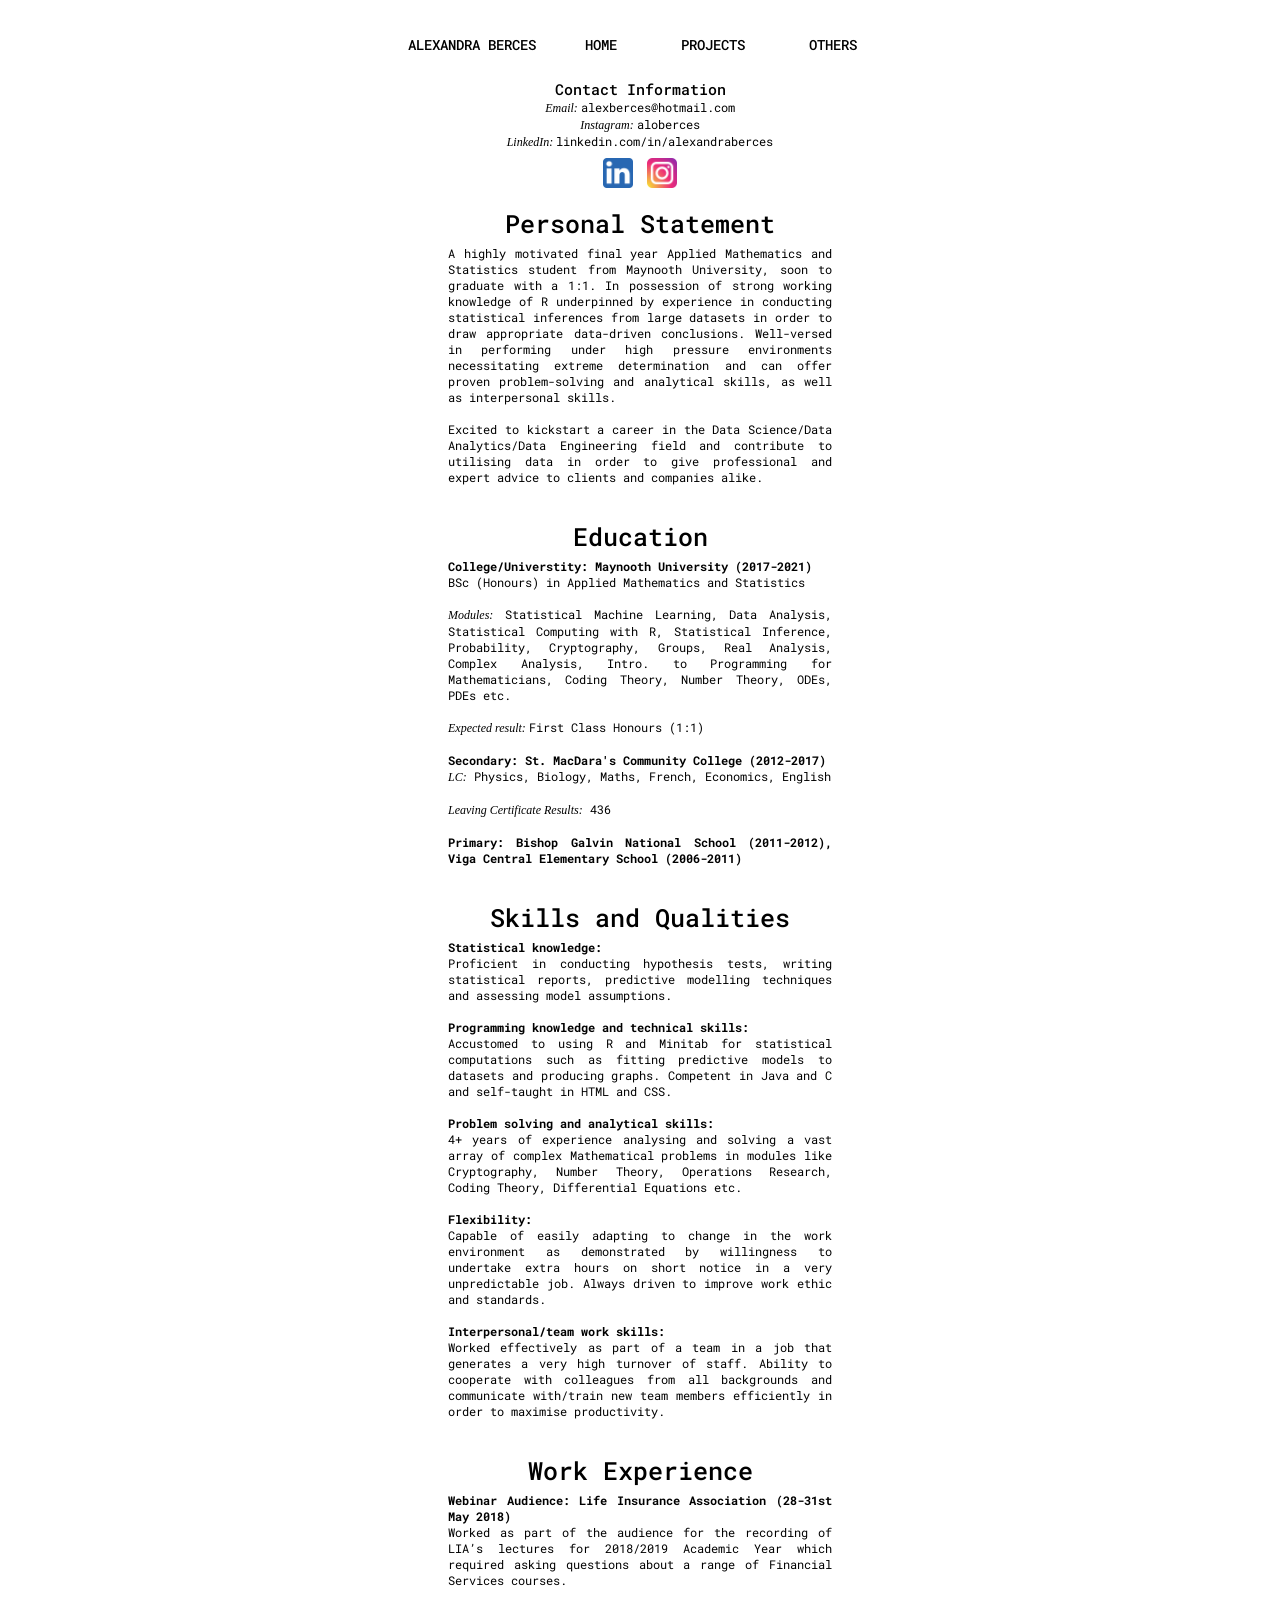
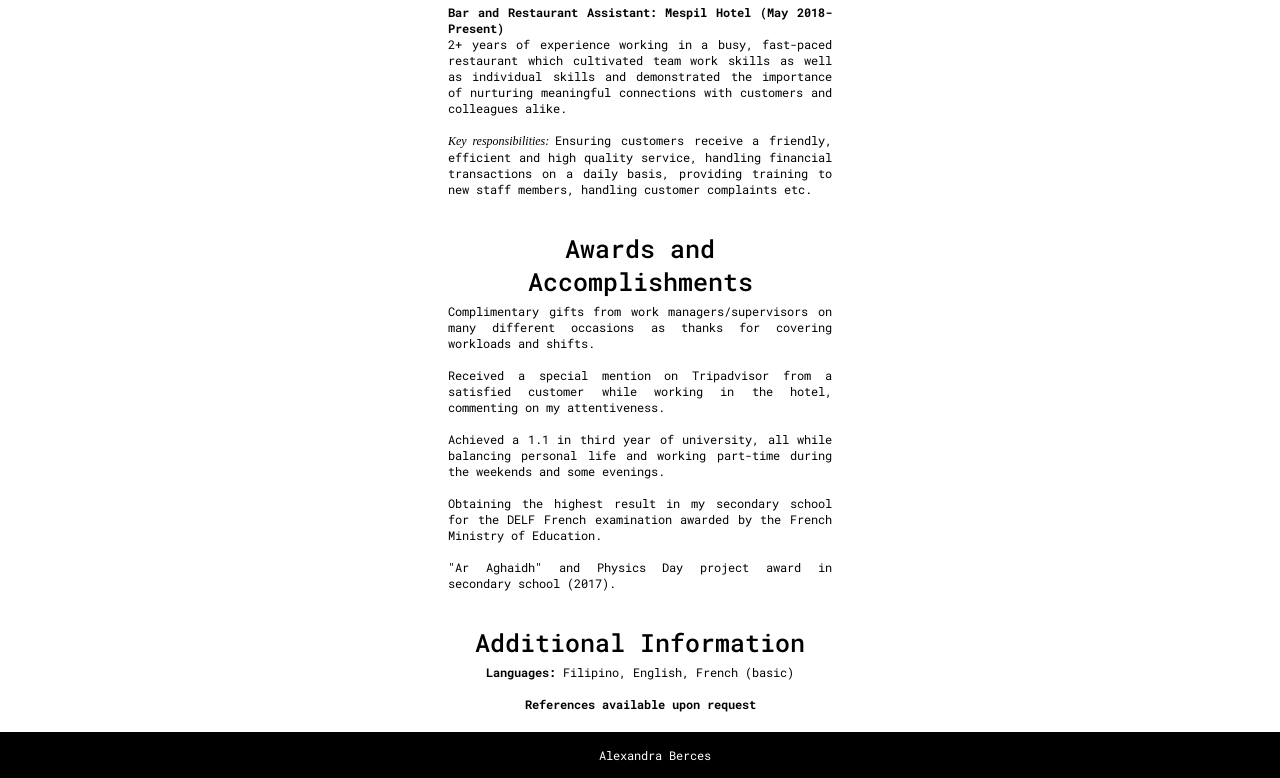
==== commit c94930de: "Update home.html" ====
--- a/home.html
+++ b/home.html
@@ -38,7 +38,7 @@
         <div class="pp">
             <h1 id="pptitle">Personal Statement</h1>
             <div id="pp">
-                <p>A highly motivated final year Applied Mathematics and Statistics student from Maynooth University, on track to graduate with a 1:1. In possession of strong working knowledge of R underpinned by experience in conducting statistical inferences from large datasets in order to draw appropriate data-driven conclusions. Well-versed in performing under high pressure environments necessitating extreme determination and can offer proven problem-solving and analytical skills, as well as interpersonal skills.<br><br>Excited to kickstart a career in the Data Science/Data Analytics/Data Engineering field and contribute to utilising data in order to give professional and expert advice to clients and companies alike.</p>
+                <p>A highly motivated final year Applied Mathematics and Statistics student from Maynooth University, soon to graduate with a 1:1. In possession of strong working knowledge of R underpinned by experience in conducting statistical inferences from large datasets in order to draw appropriate data-driven conclusions. Well-versed in performing under high pressure environments necessitating extreme determination and can offer proven problem-solving and analytical skills, as well as interpersonal skills.<br><br>Excited to kickstart a career in the Data Science/Data Analytics/Data Engineering field and contribute to utilising data in order to give professional and expert advice to clients and companies alike.</p>
             </div>
         </div>
         
